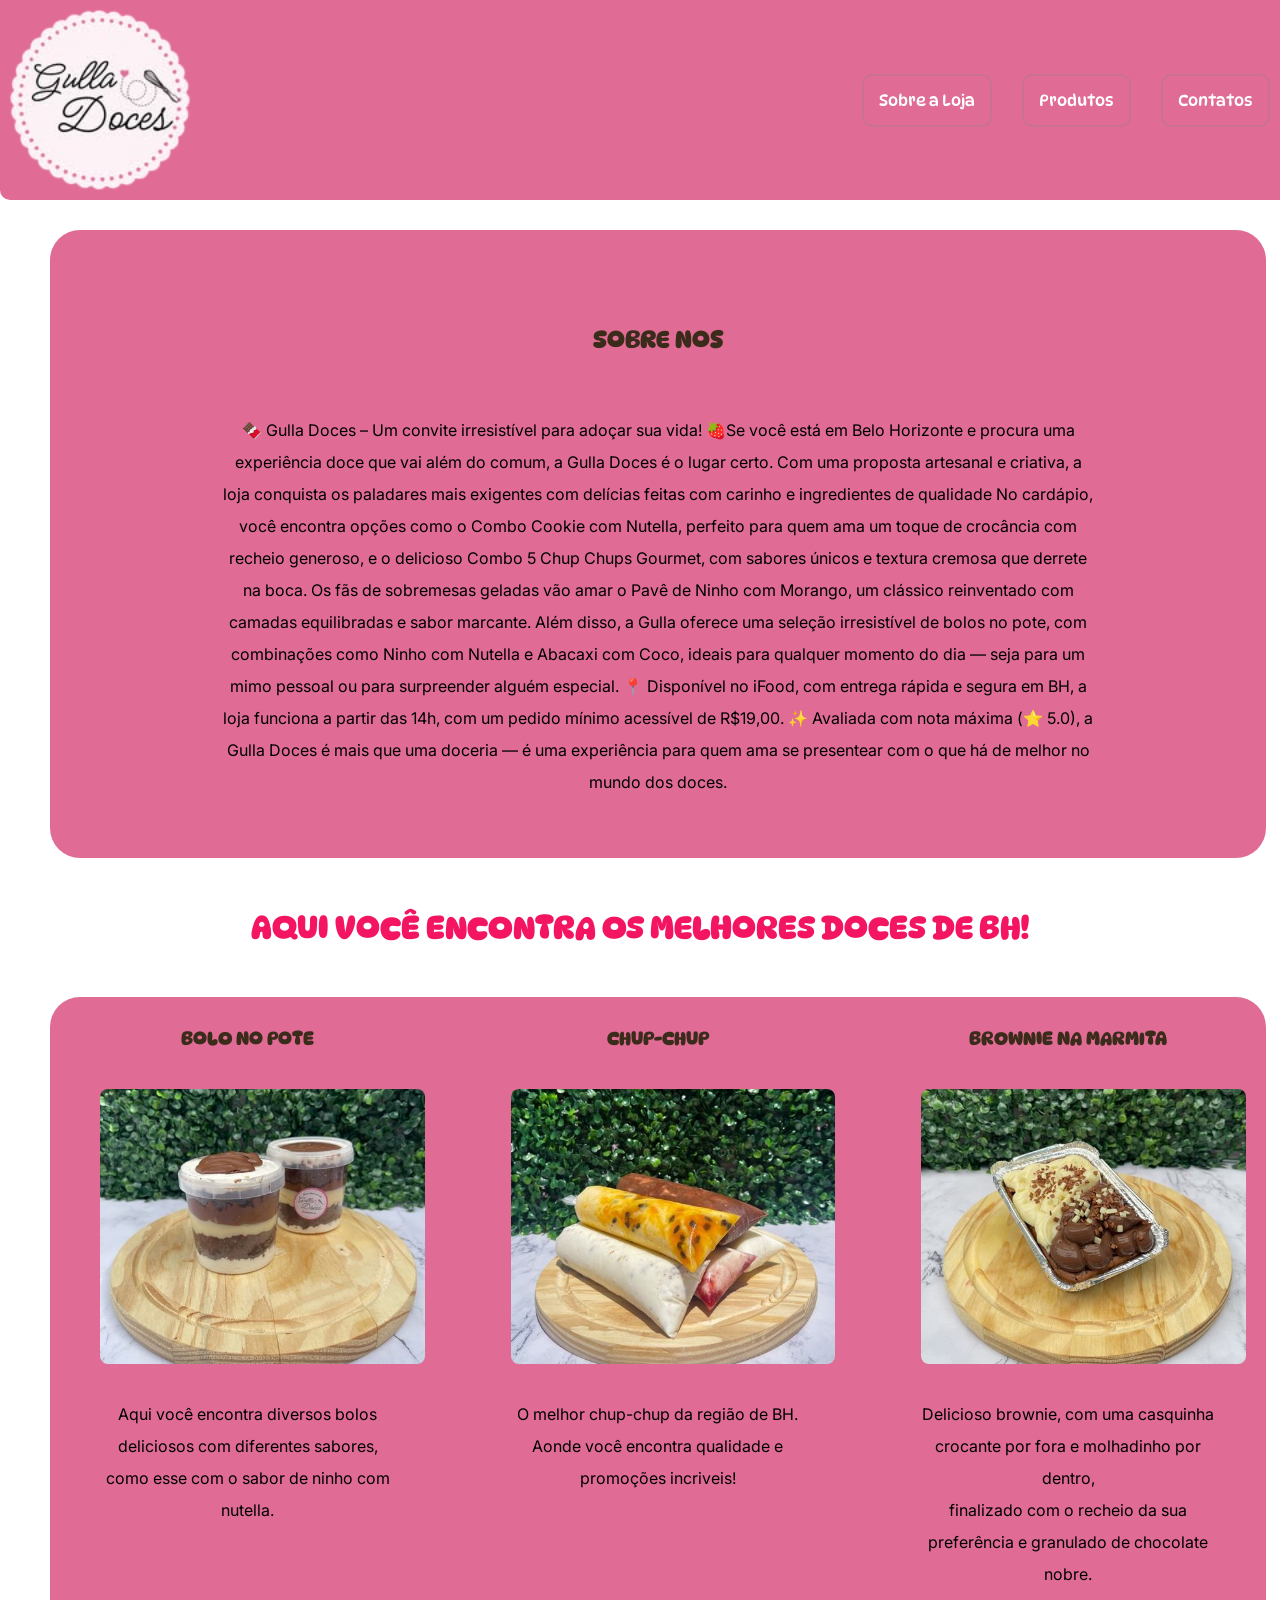
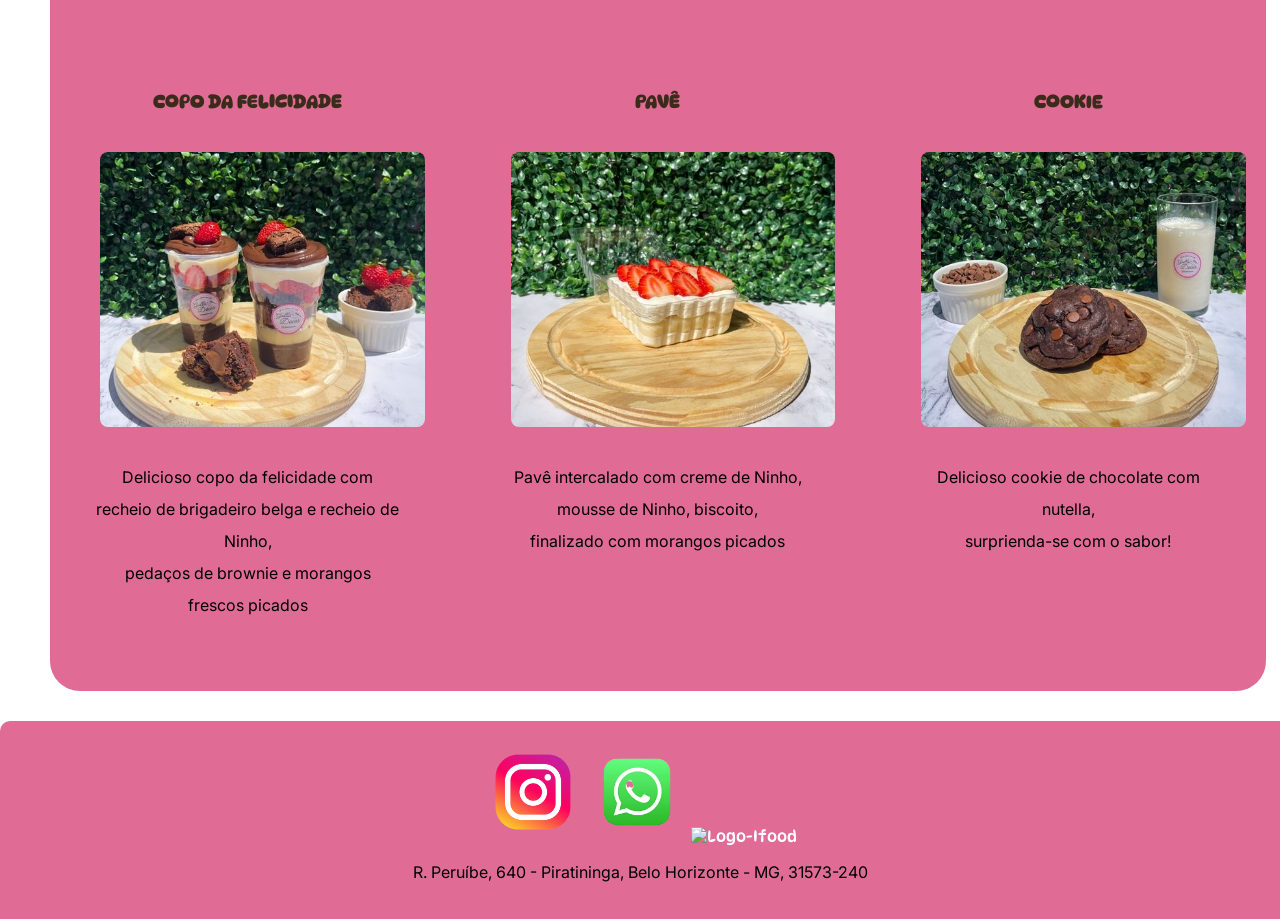
==== index.html @ ae320401 "remove pasta" ====
<!DOCTYPE html>
<html lang="pt-br">
<head>
    <meta charset="UTF-8">
    <meta name="viewport" content="width=device-width, initial-scale=1.0">
    <title>Gulla Doces</title>
    <link rel="preconnect" href="https://fonts.googleapis.com" />
    <link rel="preconnect" href="https://fonts.gstatic.com" crossorigin />
    <link href="https://fonts.googleapis.com/css2?family=DynaPuff:wght@400..700&family=Inter:ital,opsz,wght@0,14..32,100..900;1,14..32,100..900&family=Knewave&display=swap" rel="stylesheet" />
    <link rel="stylesheet" href="style.css">
</head>
<body>
    <Header>
        <img src="./Imagens/logo.png" alt="GullaDoces.Logo">
        <div class="optionsheader">
            <ul>
                <li><a href="#Sobre">Sobre a Loja</a></li>
                <li><a href="#Produtos">Produtos</a></li>
                <li><a href="#contato">Contatos</a></li>
            </ul>
        </div>
    </Header>
    <main id="mainMenu">
        <section id="Sobre">
            <div id="textosobre">
                <h2>Sobre Nos</h2>
                <p>
                    🍫 Gulla Doces – Um convite irresistível para adoçar sua vida! 🍓Se você está em Belo Horizonte e procura uma experiência doce que vai além do comum, a Gulla Doces é o lugar certo. Com uma proposta artesanal e criativa, a loja conquista os paladares mais exigentes com delícias feitas com carinho e ingredientes de qualidade
                    No cardápio, você encontra opções como o Combo Cookie com Nutella, perfeito para quem ama um toque de crocância com recheio generoso, e o delicioso Combo 5 Chup Chups Gourmet, com sabores únicos e textura cremosa que derrete na boca. Os fãs de sobremesas geladas vão amar o Pavê de Ninho com Morango, um clássico reinventado com camadas equilibradas e sabor marcante.
                    Além disso, a Gulla oferece uma seleção irresistível de bolos no pote, com combinações como Ninho com Nutella e Abacaxi com Coco, ideais para qualquer momento do dia — seja para um mimo pessoal ou para surpreender alguém especial.
                    📍 Disponível no iFood, com entrega rápida e segura em BH, a loja funciona a partir das 14h, com um pedido mínimo acessível de R$19,00.
                    ✨ Avaliada com nota máxima (⭐ 5.0), a Gulla Doces é mais que uma doceria — é uma experiência para quem ama se presentear com o que há de melhor no mundo dos doces.
                </p>
            </div>
        </section>
    </main>

    <h1>Aqui você encontra os melhores doces de BH!</h1>
    <main id="mainMenu">
        <section id="Produtos">
            <div class="linha-produtos">
                <div class="produtos">
                    <h3>Bolo no Pote</h3>
                    <img src="./Produtos/Bolo.png" alt="BoloNinhocomNutella">
                    <p>Aqui você encontra diversos bolos deliciosos com diferentes sabores,<br> como esse com o sabor de ninho com nutella.</p>
                </div>

                <div class="produtos">
                    <h3>Chup-Chup</h3>
                    <img src="./Produtos/Chup-chup.jpg" alt="Chup-chup">
                    <p>O melhor chup-chup da região de BH.<br>
                    Aonde você encontra qualidade e promoções incriveis!</p>            
                </div>

                <div class="produtos">
                    <h3>Brownie na Marmita</h3>
                    <img src="./Produtos/Brownie na Marmita.jpg" alt="Brownie na Marmita">
                    <p>Delicioso brownie, com uma casquinha crocante por fora e molhadinho por dentro,<br> finalizado com o recheio da sua preferência e granulado de chocolate nobre.</p>
                </div>
            </div>       
            <div class="linha-produtos">   
                <div class="produtos">
                    <h3>Copo da Felicidade</h3>
                    <img src="./Produtos/Copo Brownie com Morango.jpg" alt="Copo de Brownie com morango">
                    <p>Delicioso copo da felicidade com recheio de brigadeiro belga e recheio de Ninho,<br> pedaços de brownie e morangos frescos picados</p>
                </div>
                <div class="produtos">
                    <h3>Pavê</h3>
                    <img src="./Produtos/Pavê NinhocomMorango.jpg" alt="Pavê Ninho com Morango">
                    <p>Pavê intercalado com creme de Ninho, mousse de Ninho, biscoito,<br> finalizado com morangos picados</p>
                </div>
                <div class="produtos">
                    <h3>Cookie</h3>
                    <img src="./Produtos/Cookie de Chocolate com Nutella.jpg">
                    <p>Delicioso cookie de chocolate com nutella,<br>surprienda-se com o sabor!</p>
                </div>
            </div>
        </section>   
    </main>

    <footer id="contato">
    <a href="https://www.instagram.com/gulladoces_" ><img src="./Imagens/instagram.png" alt="Logo-Instagram"></a>
    <a href="https://api.whatsapp.com/send/?phone=31984059166&text&type=phone_number&app_absent=0"> <img src="./Imagens/whatsapp.png" alt="Logo-Whatsapp"></a> 
    <a href="https://www.ifood.com.br/delivery/belo-horizonte-mg/gulla-doces-piratininga/ccb5feed-ce37-460a-bb02-9cf9d44e90f2" ><img src="./Imagens/ifood.png" alt="Logo-Ifood"></a>  
    <p>R. Peruíbe, 640 - Piratininga, Belo Horizonte - MG, 31573-240</p>
    </footer>

</body>
</html>
---- style.css ----
:root {
  --cor-primaria: #e06c95;
  --cor-secundaria: #f31562;
  --cor-botoes: #c97190;
}

* {
  box-sizing: border-box;
  margin: 0;
  padding: 0;
}
html{
  scroll-behavior: smooth;
}
h1 {
  margin: 50px ;
  font-family: "DynaPuff", "Inter", sans-serif;
  color: var(--cor-secundaria);
  text-transform: uppercase;
}
h2 {
  color: #3b2b1b;
  margin: 50px ;
  font-family: "DynaPuff", "Inter", sans-serif;
  text-transform: uppercase;
  color-scheme: var(--cor-secundaria);

}
p {
  font-family: "Inter", sans-serif;
  color: hsl(0, 0%, 0%);
  padding: 10px;
  text-align: center;
  line-height: 200%;
  text-indent: 0;
}
h3 {
  text-transform: uppercase;
  color: #3b2b1b;
  font-family: "DynaPuff", sans-serif;
}
body {
  text-align: center;
}
header {
  display:flex;
  flex-direction: row;
  justify-content: space-between;
  align-items: center;
  border-radius: 0 0 0 10px;
  background-color: var(--cor-primaria);
}

header img {
  height: 200px;
  width: 200px;
}
header .optionsheader {
  display: flex;
  justify-content: right;
}
.optionsheader ul {
  list-style: none;
  display: flex;
  flex-direction: row;
  gap: 10px;
}
.optionsheader ul li a {
  margin: 0 10px;
  padding: 15px;
  border: 2px solid var(--cor-botoes);
  border-radius: 10px;
  font-family: "DynaPuff", "Inter", sans-serif;
}
.optionsheader ul li a:hover {
  background-color: var(--cor-secundaria);
  color: #fff;
  box-shadow: inset;
}

#mainMenu {
  min-height: auto;
  width: 95%;
  margin: 30px 50px;
  background-color: var(--cor-primaria);
  flex-direction: row;
  justify-content: center;
  border-radius: 30px;
  text-align: center;
  overflow: hidden;
}

.produtos {
  width: 30%;
  min-width: 300px;
  padding: 20px;
}

.produtos img {
  margin: 20px 15px;
  height: 275px;
  width: 100%;
  object-fit: cover;
  border-radius: 0.5rem;
}
.produtos h3 {
  margin-bottom: 10px;
  padding: 10px 0;
}

#contato {
  border-radius: 10px 0 0 0;
  padding: 21px;
  margin-top: 30px;
  background-color: var(--cor-primaria);
}
#Sobre {
  min-width: 100%;
  background-size: cover;
  background-position: center;
  background-repeat: no-repeat;
  min-height: 500px;
  height: auto;
  padding-top: 40px;
  display: flex;
  flex-direction: column;
  overflow-wrap: break-word;
  word-wrap: break-word;
  hyphens: auto;
  align-items: center;
  justify-content: center;
}
#textosobre {
  text-align: center;
  padding: 5px;
  width:100%;
  overflow-wrap: break-word;
  word-wrap: break-word;
  hyphens: auto;
  max-width: 900px;
  padding-bottom: 50px;
}
#textosobre img {
  text-align: right;
}
a {
  font-family: "DynaPuff", "Inter", sans-serif;
  color: #fff;
  text-decoration: none;
}

a:hover {
  color: var(--cor-secundaria);
}
footer img{
    height: 100px;
    width: 100px;
}

.linha-produtos {
  display: flex;
  justify-content: space-evenly;
  flex-wrap: nowrap;
  gap: 30px;
  margin-bottom: 40px;
}
/* Estilo para alinhar imagem e texto lado a lado */
.sobre-conteudo {
  display: flex;
  align-items: center;
  justify-content: center;
  gap: 30px;
  flex-wrap: wrap; /* quebra para baixo em telas pequenas */
}

.sobre-conteudo img {
  width: 250px;
  height: auto;
  border-radius: 15px;
  object-fit: cover;
}

.sobre-conteudo p {
  max-width: 550px;
  text-align: justify;
  line-height: 1.8;
  color: #000;
}


/* Responsividade para tablets e celulares */
@media (max-width: 1024px) {
  .linha-produtos {
    flex-wrap: wrap;
    justify-content: center;
  }

  .produtos {
    width: 45%;
    padding: 20px;
  }
}

@media (max-width: 768px) {
  .produtos {
    width: 100%;
  }

  header {
    flex-direction: column;
    align-items: center;
  }

  .optionsheader ul {
    flex-direction: column;
    gap: 10px;
  }

  #mainMenu {
    flex-direction: column;
    margin: 10px;
    width: 95%;
  }

  #textosobre {
    width: 95%;
  }

  footer img {
    width: 70px;
    height: 70px;
  }
}
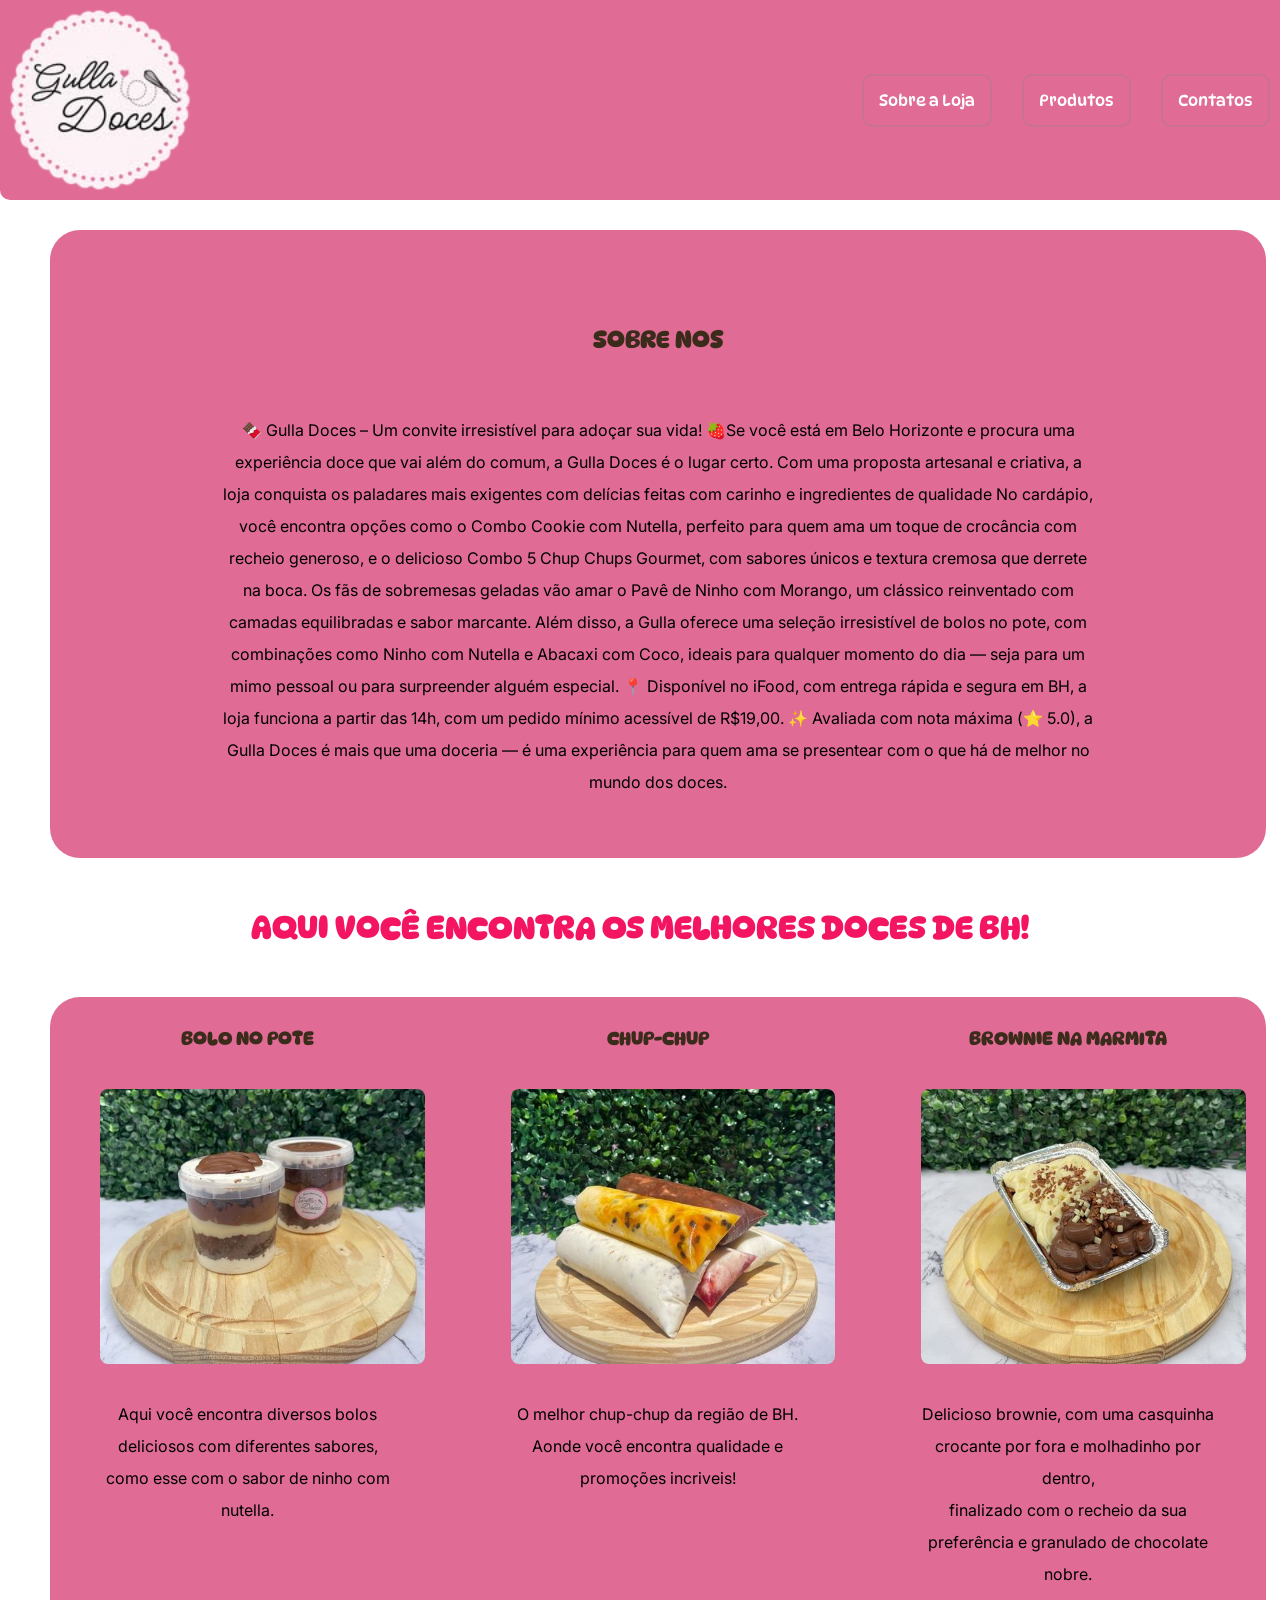
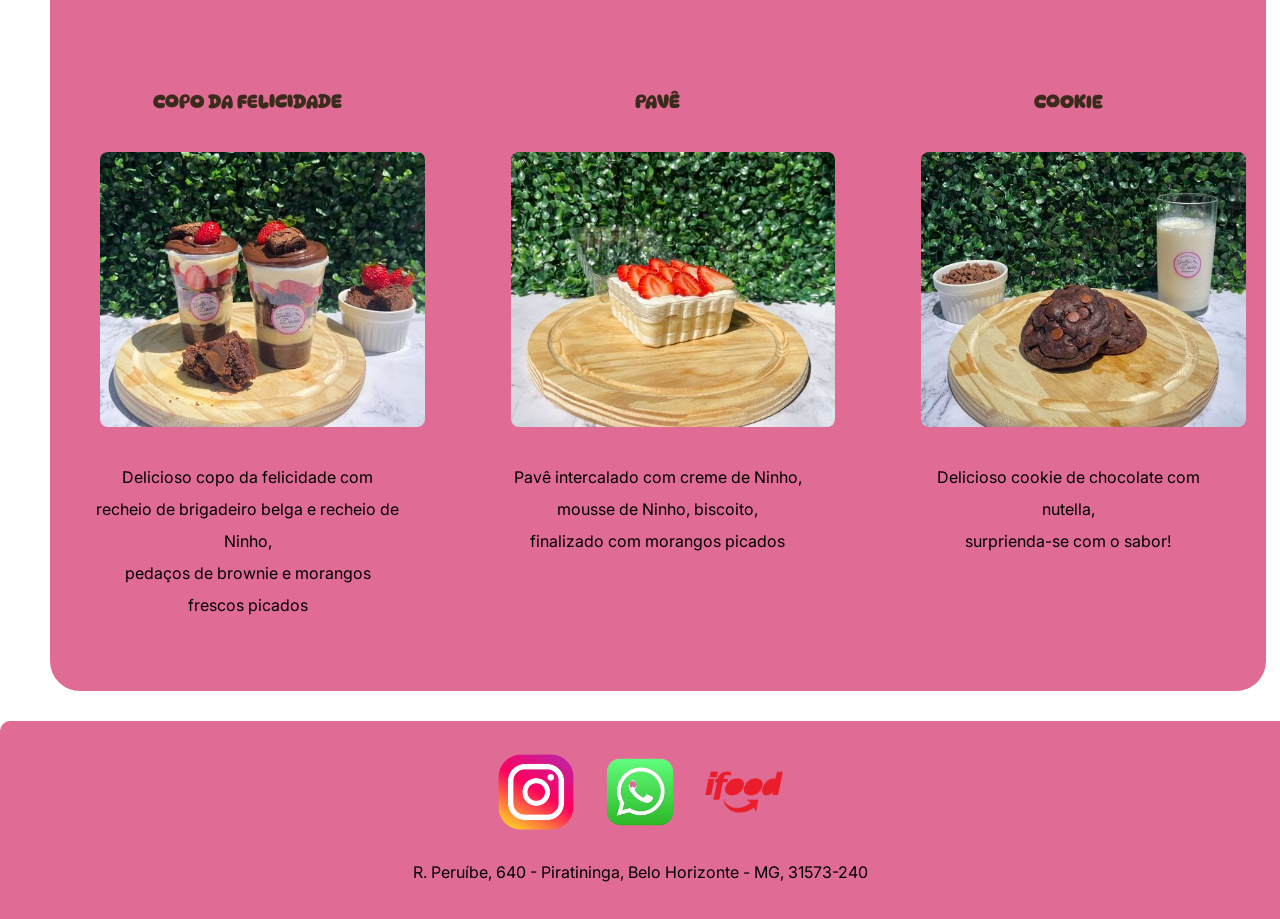
==== commit 9face7d8: "ifood" ====
--- a/index.html
+++ b/index.html
@@ -81,7 +81,7 @@
     <footer id="contato">
     <a href="https://www.instagram.com/gulladoces_" ><img src="./Imagens/instagram.png" alt="Logo-Instagram"></a>
     <a href="https://api.whatsapp.com/send/?phone=31984059166&text&type=phone_number&app_absent=0"> <img src="./Imagens/whatsapp.png" alt="Logo-Whatsapp"></a> 
-    <a href="https://www.ifood.com.br/delivery/belo-horizonte-mg/gulla-doces-piratininga/ccb5feed-ce37-460a-bb02-9cf9d44e90f2" ><img src="./Imagens/ifood.png" alt="Logo-Ifood"></a>  
+    <a href="https://www.ifood.com.br/delivery/belo-horizonte-mg/gulla-doces-piratininga/ccb5feed-ce37-460a-bb02-9cf9d44e90f2" ><img src="./Imagens/Ifood.png" alt="Logo-Ifood"></a>  
     <p>R. Peruíbe, 640 - Piratininga, Belo Horizonte - MG, 31573-240</p>
     </footer>
 
